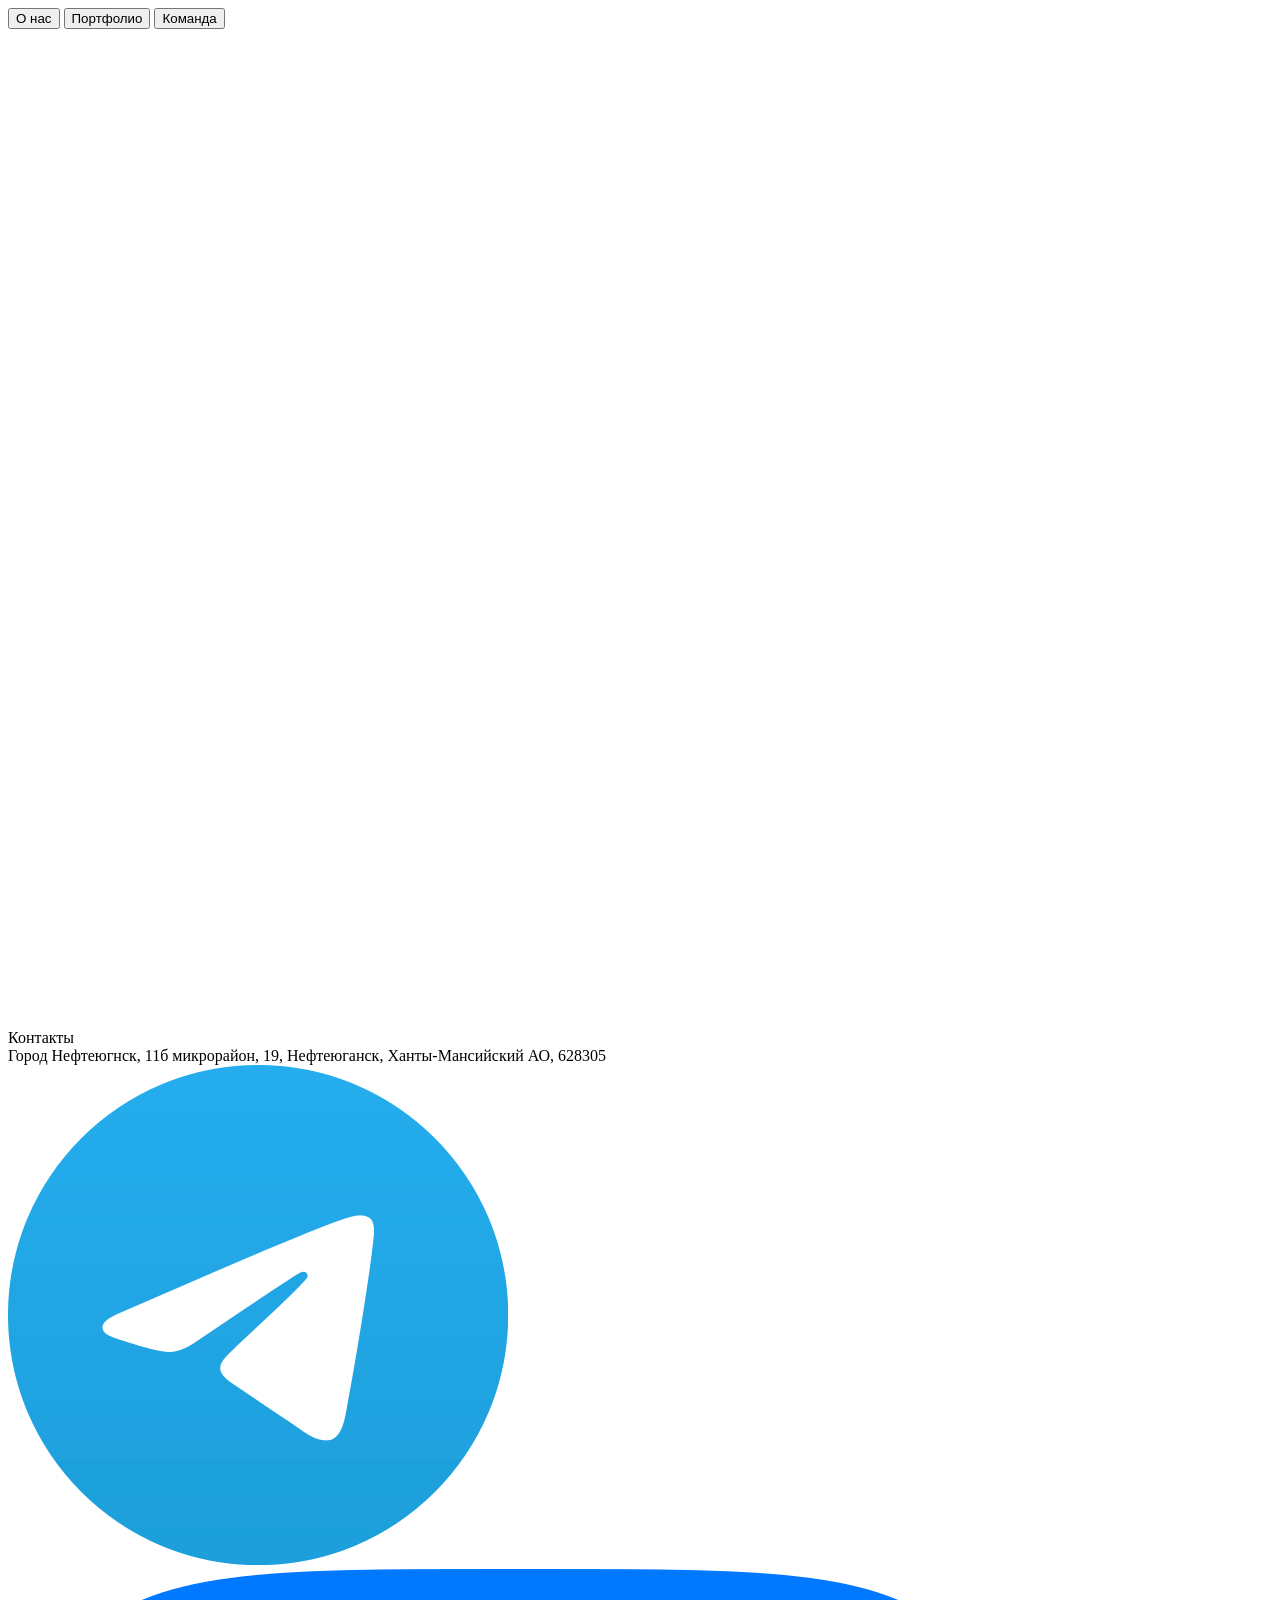
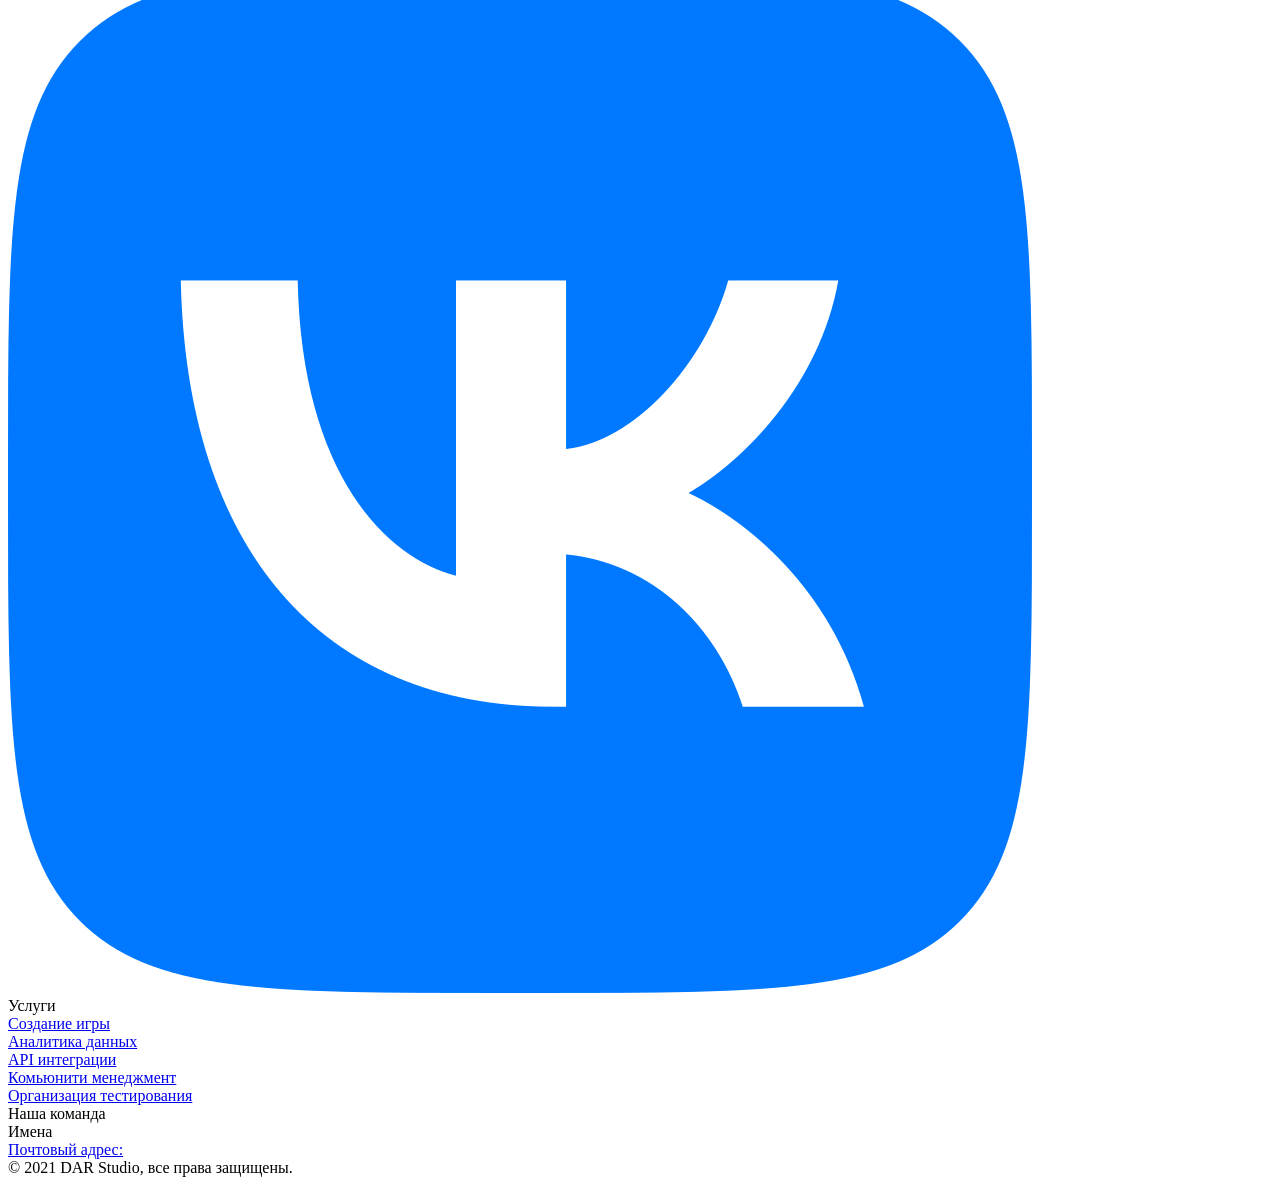
==== index.html @ fbec69e6 "Add files via upload" ====
<!DOCTYPE html>
<html lang="ru">
<head>
    <meta charset="UTF-8">
    <meta name="viewport" content="width=device-width, initial-scale=1.0">
    <title>Footer test</title>
</head>
<body>
    <!DOCTYPE html>
<html lang="ru">
<head>
    <meta charset="UTF-8" />
    <meta name="viewport" content="width=device-width, initial-scale=1.0" />
    <title>Футер сайта</title>
    <link rel="stylesheet" href="style-footer.css" />
</head>
<body>

         <header class="hotbar">
        <div class="hotbar-container">
                    <div class="hotbar-container">
            <button class="button">
                <span class="button-text">О нас</span>
            </button>
            <button class="button">
                <span class="button-text">Портфолио</span>
            </button>
            <button class="button">
                <span class="button-text">Команда</span>
            </button>
        </div>
        </div>
    </header>
    
    <!-- Основной футер -->
<div style="
  width: 100%; /* или нужная ширина */
  height: 1000px; /* высота блока */
  background-color: transparent; /* прозрачный фон или цвет по желанию */
  pointer-events: none; /* отключает взаимодействие с содержимым внутри */
  position: relative;
  z-index: 9999; /* чтобы блок был поверх других элементов */
">
</div>
    <footer class="site-footer">
        <div class="footer-content">
            <!-- Адрес и иконки приложений -->
            <div class="section address-icons">
                <div class="section-title">Контакты</div>
                <div class="address">
                    Город Нефтеюгнск, 11б микрорайон, 19, Нефтеюганск, Ханты-Мансийский АО, 628305
                </div>
                <div class="app-icons">
                    <a href="#" >
                        <img src="img/TG.png" class="app-icon" alt="Telegram">
                    </a>
                    <a href="#" >
                        <img src="img/VK.png" class="app-icon" alt="Telegram">
                    </a>
                </div>
            </div>
            <!-- Услуги -->
            <div class="section services">
                <div class="section-title">Услуги</div>
                <div class="service-item"><a href="#">Создание игры</a></div>
                <div class="service-item"><a href="#">Аналитика данных</a></div>
                <div class="service-item"><a href="#">API интеграции</a></div>
                <div class="service-item"><a href="#">Комьюнити менеджмент</a></div>
                <div class="service-item"><a href="#">Организация тестирования</a></div>
            </div>
            <!-- Команда -->
            <div class="section team">
                <div class="section-title">Наша команда</div>
                <div class="team-names">Имена</div>
                <a href="mailto:example@domain.com" class="email-link">
                    <div class="email">Почтовый адрес: </div>
                </a>
            </div>
        </div>
        <!-- Защита прав (обычный текст) -->
        <div class="rights-text">
            © 2021 DAR Studio, все права защищены.
        </div>
    </footer>
</body>
</html>
</body>
</html>
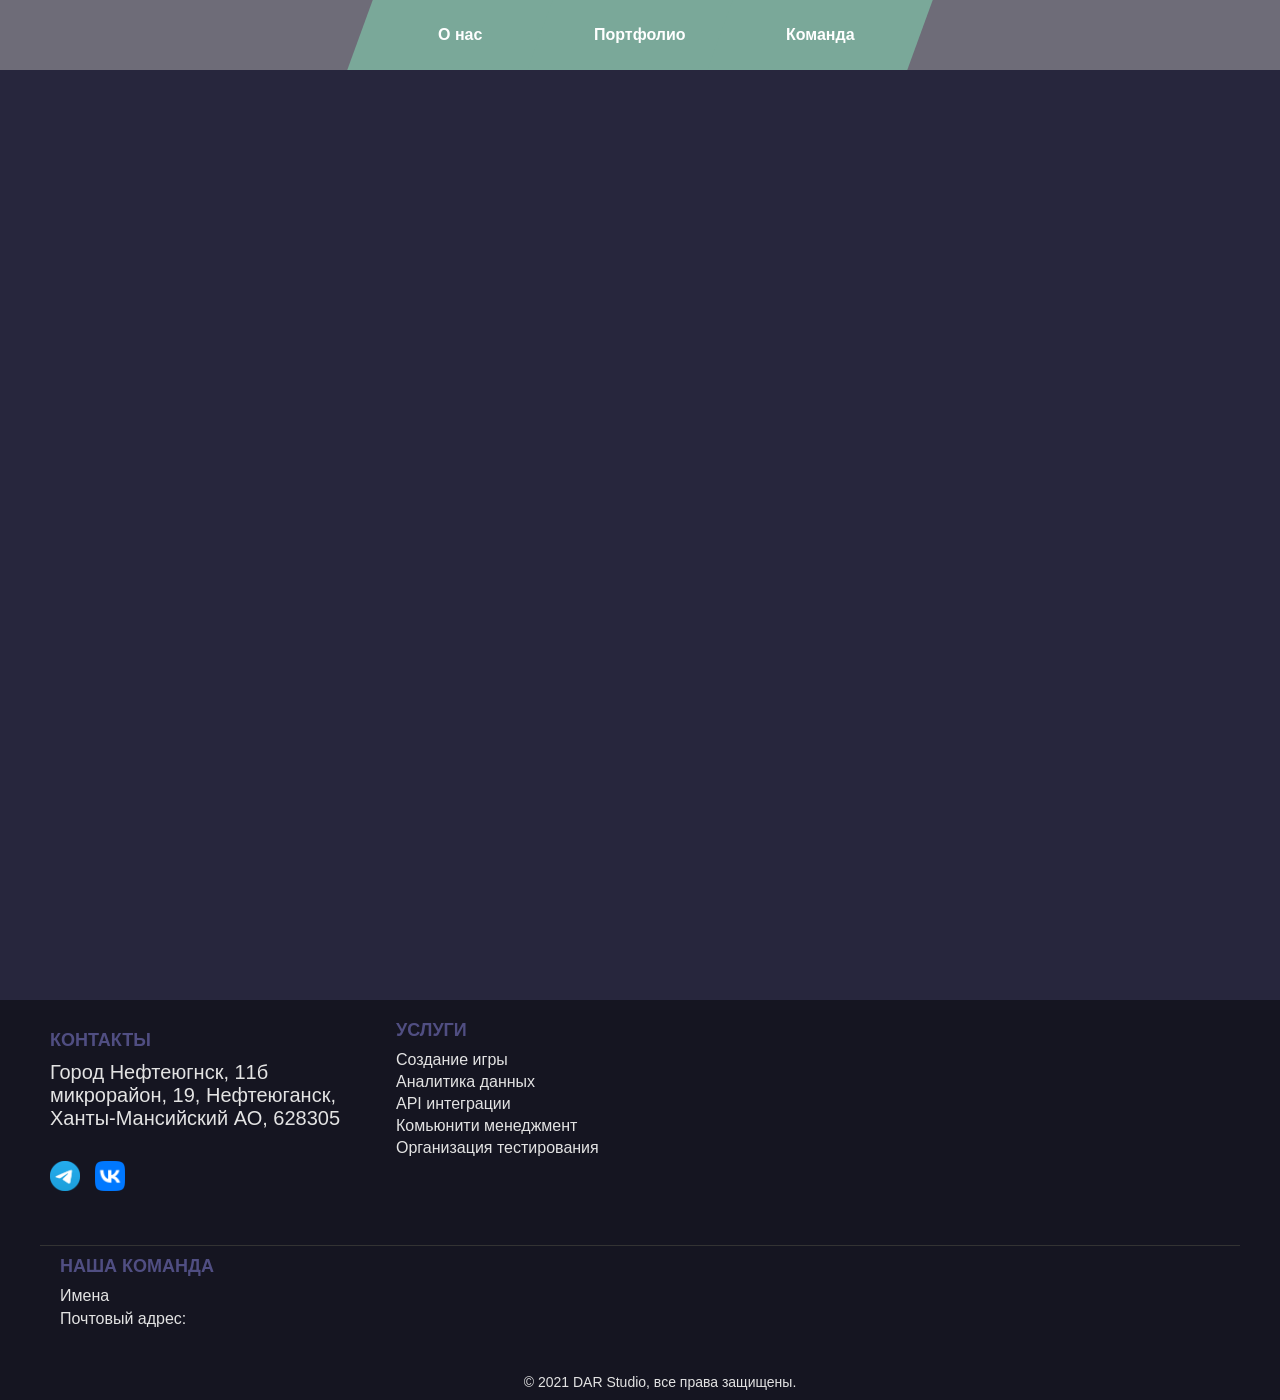
==== commit d499c5ef: "Add files via upload" ====
--- a/index.html
+++ b/index.html
@@ -12,7 +12,7 @@
     <meta charset="UTF-8" />
     <meta name="viewport" content="width=device-width, initial-scale=1.0" />
     <title>Футер сайта</title>
-    <link rel="stylesheet" href="style-footer.css" />
+    <link rel="stylesheet" href="style.css" />
 </head>
 <body>
 
--- a/style.css
+++ b/style.css
@@ -0,0 +1,202 @@
+/* Общие стили */
+        * {
+            margin: 0;
+            padding: 0;
+            box-sizing: border-box;
+            font-family: Arial, sans-serif;
+        }
+
+        body {
+            background-color: #27263D;
+        }
+
+        .hotbar {
+            position: fixed;
+            top: 0;
+            left: 0;
+            width: 100%;
+            background: #6E6C78;
+            z-index: 1000;
+            height: 70px
+        }
+
+        .hotbar-container {
+            display: flex;
+            justify-content: center;
+            align-items: center;
+            height: 100%;
+            width: 100%;
+            max-width: 600px;
+            margin: 0 auto;
+        }
+
+        .button {
+            flex: 1;
+            min-width: 120px;
+            max-width: 200px;
+            background: #7AA899;
+            color: white;
+            border: none;
+            cursor: pointer;
+            transform: skew(-20deg);
+            font-weight: bold;
+            font-size: 16px;
+            height: 100%;
+            margin: 0 -10px;
+        }
+
+        .button:hover {
+            background: #8B7AA8;
+        }
+
+        .button-text {
+            display: inline-block;
+            transform: skew(20deg);
+        }
+
+        .content {
+            max-width: 1200px;
+            margin: 80px auto 0;
+            padding: 20px;
+        }
+
+body {
+    margin: 0;
+    padding: 0;
+    min-height: 100vh;
+    box-sizing: border-box;
+    font-family: Arial, sans-serif;
+}
+
+/* Футер */
+.site-footer {
+    background-color: #151521;
+    height: 400px; /* треть экрана по высоте */
+    display: flex;
+    flex-direction: column;
+    justify-content: space-between;
+    position: relative;
+    padding: 10px 20px;
+    box-sizing: border-box;
+}
+
+.footer-content {
+    display: flex;
+    flex-wrap: wrap;
+    justify-content: space-between;
+    gap: 10px;
+    padding-left: 10px;  /* исправлено отступ слева */
+    padding-right: 10px; /* исправлено отступ справа */
+}
+
+.section {
+    margin: 10px;
+}
+
+/* Заголовки секций */
+.section-title {
+    color: #504e82;
+    font-size: 18px;
+    font-weight: bold;
+    margin-bottom: 10px;
+    text-transform: uppercase;
+}
+
+/* Адрес и иконки приложений */
+.address-icons {
+    position: static; /* вместо absolute */
+    width: 25%;
+    height: auto; /* убираем фиксированную высоту */
+    padding: 10px;
+    box-sizing: border-box;
+}
+
+.address {
+    font-size: 20px;
+    color: #E3E3E3;
+    word-wrap: break-word;
+    width: 300px;
+    height: 100px;
+    box-sizing: border-box;
+}
+
+.app-icons {
+    display: flex;
+    gap: 15px;
+}
+
+.app-icon {
+    width: 30px;
+    height: 30px;
+    display: inline-block;
+    border-radius: 5px;
+    /* курсор без изменения */
+    cursor: default;
+}
+
+/* Услуги */
+.services {
+    margin-top: 16px auto 10px;
+    padding-left: 10px;
+    width: 70%;
+}
+
+.service-item {
+    margin: 4px 0;
+}
+
+.service-item a {
+    color: #E3E3E3;
+    text-decoration: none;
+    font-size: clamp(12px, 2vw, 16px);
+    cursor: default; /* оставьте так, если не хотите менять курсор */
+}
+
+.service-item a:hover {
+    color: #F2EAAD;
+}
+
+/* Команда */
+.team {
+    position: static; /* вместо absolute */
+    width: 100%;
+    padding: 10px 20px;
+    border-top: 1px solid #333;
+    margin-top: 20px;
+    box-sizing: border-box;
+}
+
+.team-names {
+    color: #E3E3E3;
+    font-size: 16px;
+    margin-bottom: 5px;
+}
+
+.email {
+    color: #E3E3E3;
+    font-size: 16px;
+}
+
+/* Защита прав - центр, обычный текст */
+.rights-text {
+    position: absolute;
+    bottom: 10px;
+    width: 100%;
+    text-align: center;
+    color: #E3E3E3;
+    font-size: 14px;
+}
+
+.email-link {
+    text-decoration: none;
+    color: #E3E3E3;
+    cursor: default;
+}
+
+.email-link:hover {
+    color: #F2EAAD;
+}
+
+.email-link .email {
+    color: inherit;
+}
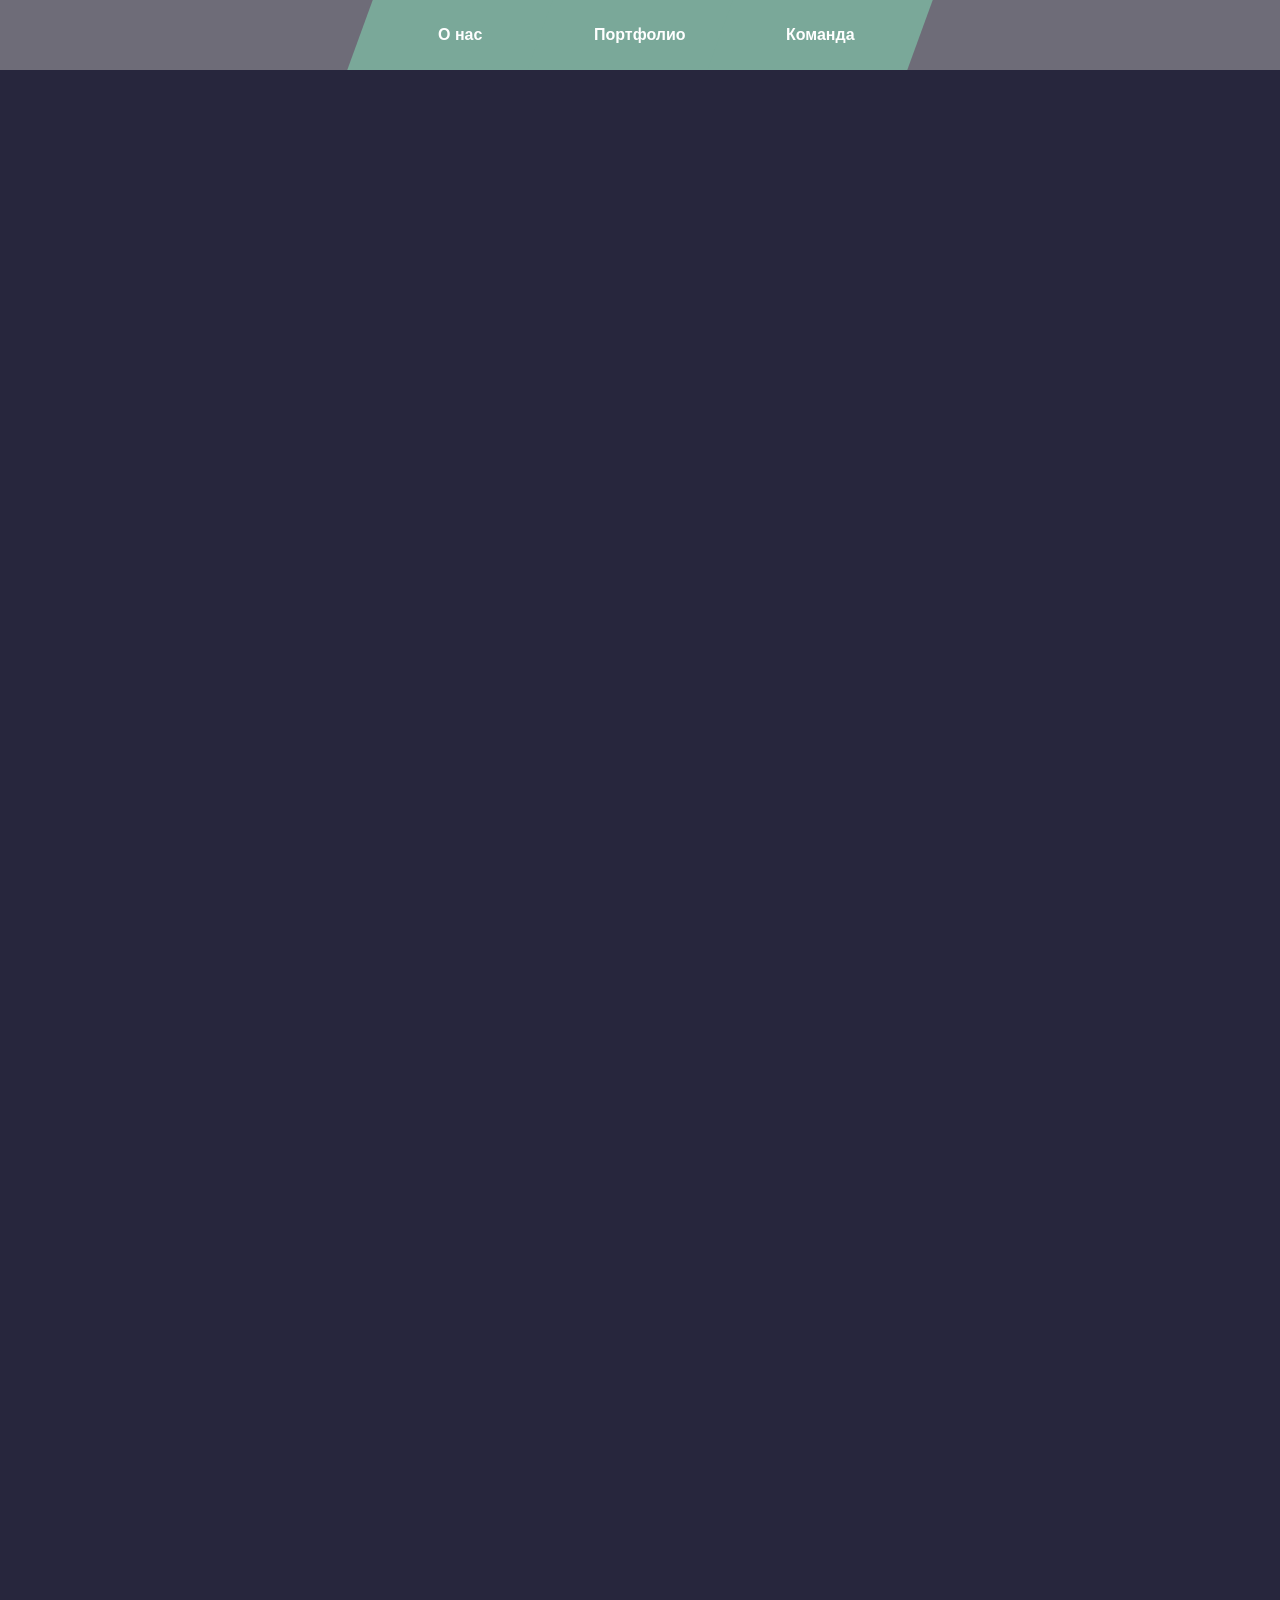
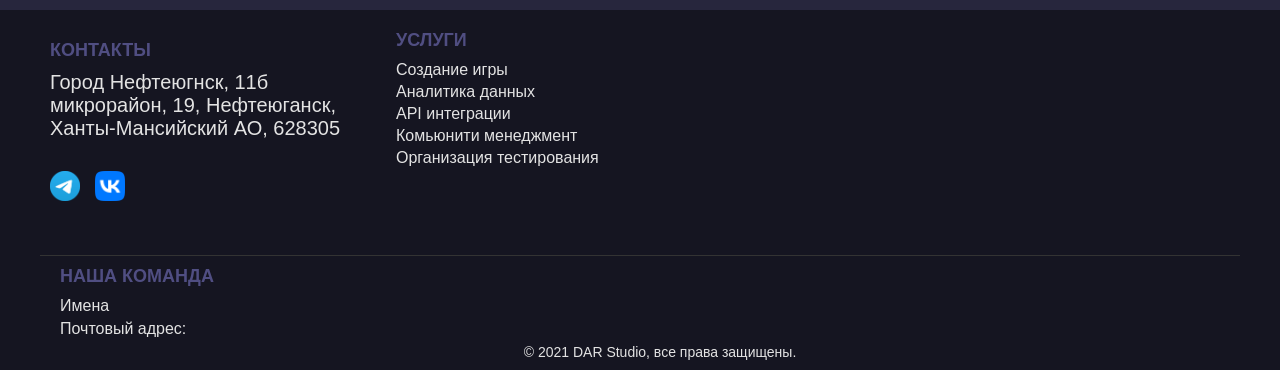
==== commit ff166aa9: "ваш комментарий" ====
--- a/index.html
+++ b/index.html
@@ -42,6 +42,7 @@
   z-index: 9999; /* чтобы блок был поверх других элементов */
 ">
 </div>
+  <div class="page-wrapper">
     <footer class="site-footer">
         <div class="footer-content">
             <!-- Адрес и иконки приложений -->
@@ -81,7 +82,7 @@
         <div class="rights-text">
             © 2021 DAR Studio, все права защищены.
         </div>
-    </footer>
+    </footer></div>
 </body>
 </html>
 </body>
--- a/style.css
+++ b/style.css
@@ -11,13 +11,12 @@
         }
 
         .hotbar {
-            position: fixed;
             top: 0;
             left: 0;
             width: 100%;
+            height: 70px;
             background: #6E6C78;
             z-index: 1000;
-            height: 70px
         }
 
         .hotbar-container {
@@ -71,7 +70,7 @@
 /* Футер */
 .site-footer {
     background-color: #151521;
-    height: 400px; /* треть экрана по высоте */
+    height: 40vh; /* треть экрана по высоте */
     display: flex;
     flex-direction: column;
     justify-content: space-between;
@@ -199,4 +198,22 @@
 
 .email-link .email {
     color: inherit;
+}
+
+html, body {
+  height: 100%;
+}
+
+.page-wrapper {
+  min-height: 100%;
+  display: flex;
+  flex-direction: column;
+}
+
+.page-wrapper > *:not(.site-footer) {
+  flex: 1;
+}
+
+.site-footer {
+  margin-top: auto;
 }
